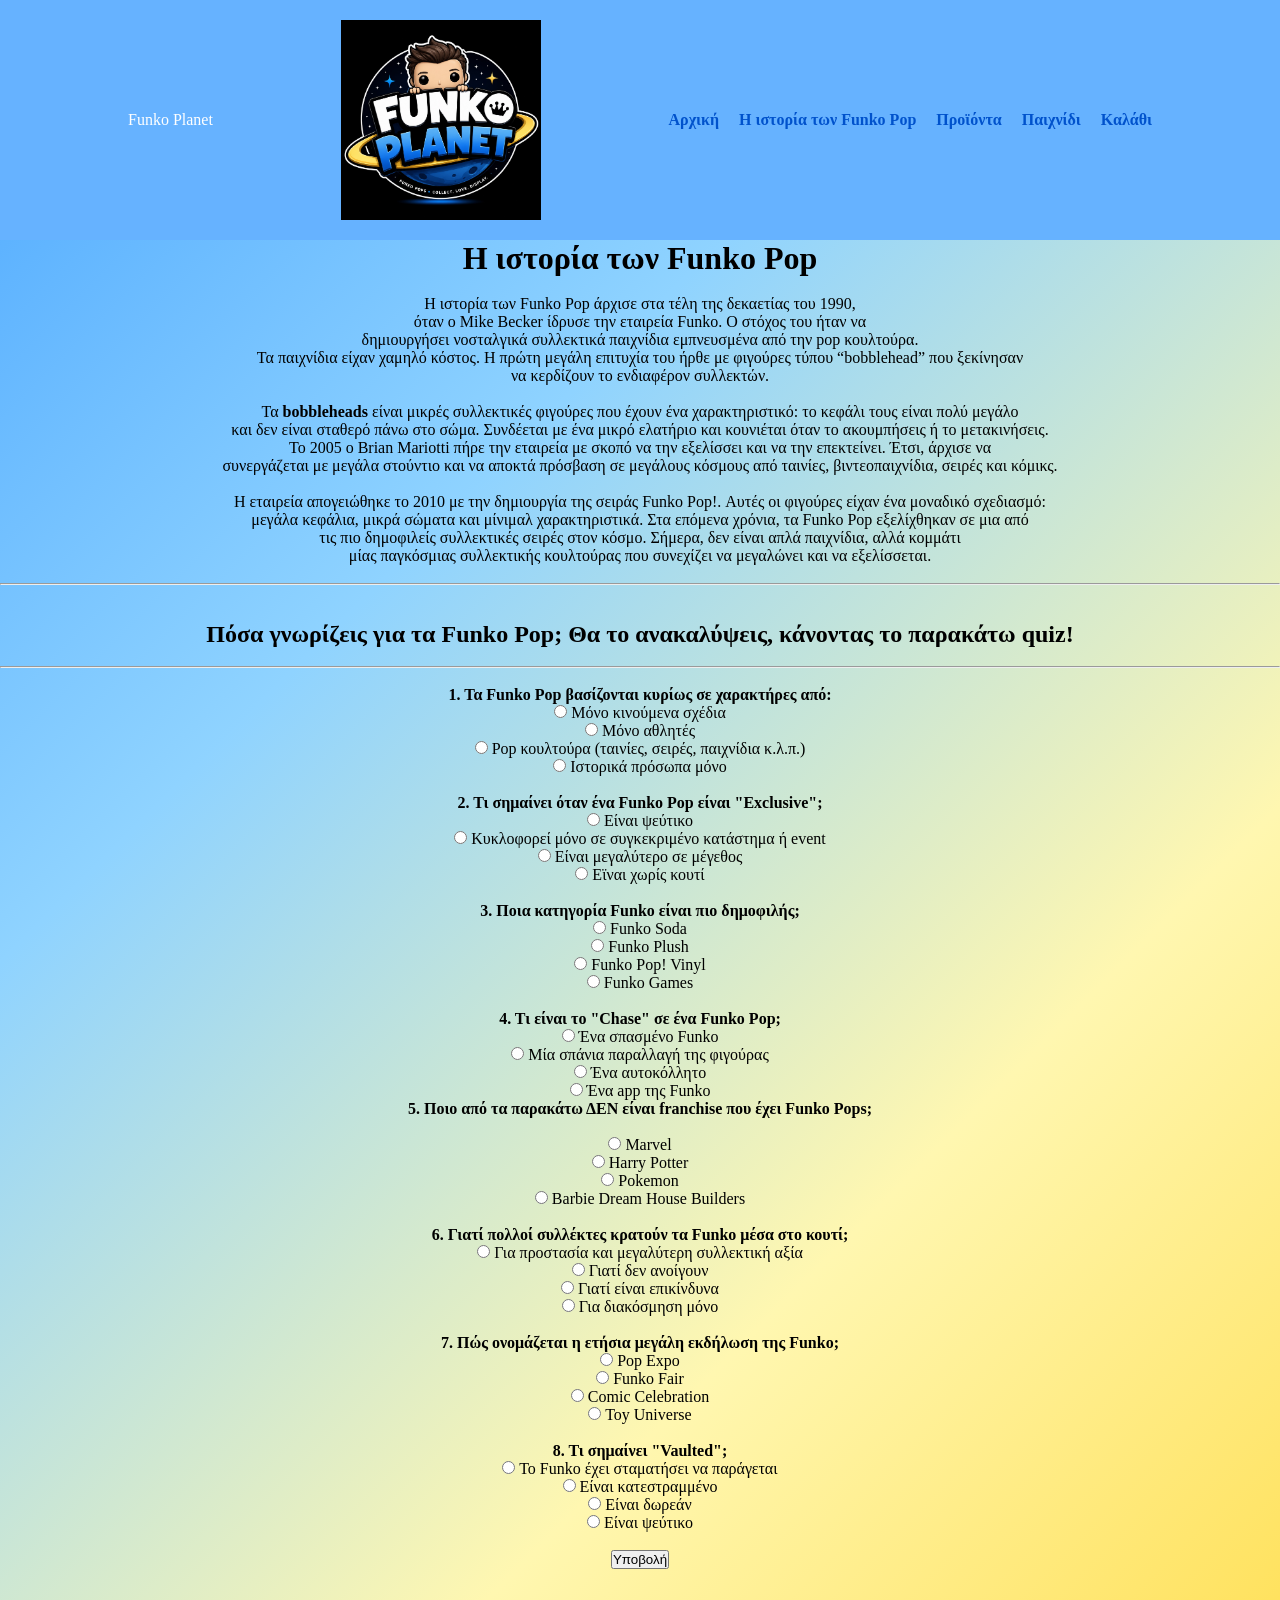
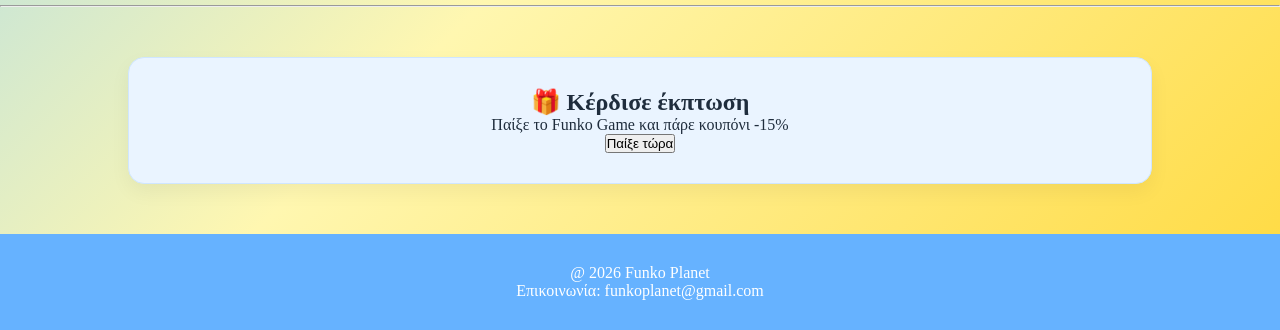
==== i_istoria_ton_funkopop.html @ 894b9af3 "Add files via upload" ====
<!DOCTYPE html>
<html lang="el">
<head>
<title> Funko Planet </title>
<meta charset="UTF-8">
<meta name="viewport" content="width=device-width, initial-scale=1.0"> <!--για να προσαρμοστεί στο κινητό -->
<link rel="stylesheet" href="style.css"> <!--με αυτή τη σειρά κώδικα θα συνδεθεί το αρχείο της html με το αρχείο css-->
</head>
<body class="i_istoria_ton_funkopop-page">
<header> <!-- με αυτή την ετικέτα δηλώνεται η επικεφαλίδα -->
<nav> <!-- με αυτή τη ετικέτα ομαδοποιώ τα links της πλοήγησης και είναι βοηθητικό για το SEO της ιστοσελίδας -->
<div class="logo"> Funko Planet </div>
<img src="logo.jpg"width="200" height="200">
<ul>
<li> <a href="index.html"> Αρχική </a></li>
<li> <a href="i_istoria_ton_funkopop.html"> Η ιστορία των Funko Pop </a> </li>
<li> <a href="proionta.html"> Προϊόντα </a> </li>
<li><a href="game.php"> Παιχνίδι</a></li>
<li> <a href="kalathi.php"> Καλάθι </a></li>
</ul>
</nav></header>
<h1> Η ιστορία των Funko Pop </h1> <br>
<p> Η ιστορία των Funko Pop άρχισε στα τέλη της δεκαετίας του 1990,<br>
 όταν ο Mike Becker ίδρυσε την εταιρεία Funko. Ο στόχος του ήταν να <br>
 δημιουργήσει νοσταλγικά συλλεκτικά παιχνίδια εμπνευσμένα από την pop κουλτούρα. <br>
 Τα παιχνίδια είχαν χαμηλό κόστος. Η πρώτη μεγάλη επιτυχία του ήρθε με φιγούρες τύπου “bobblehead” που ξεκίνησαν <br>
 να κερδίζουν το ενδιαφέρον συλλεκτών.<br><br>
Τα <b> bobbleheads </b> είναι μικρές συλλεκτικές φιγούρες που έχουν ένα χαρακτηριστικό: το κεφάλι τους είναι πολύ μεγάλο<br>
και δεν είναι σταθερό πάνω στο σώμα. Συνδέεται με ένα μικρό ελατήριο και κουνιέται όταν το ακουμπήσεις ή το μετακινήσεις.<br>
Το 2005 ο Brian Mariotti πήρε την εταιρεία με σκοπό να την εξελίσσει και να την επεκτείνει. Έτσι, άρχισε να <br>
συνεργάζεται με μεγάλα στούντιο και να αποκτά πρόσβαση σε μεγάλους κόσμους από ταινίες, βιντεοπαιχνίδια, σειρές και κόμικς. <br><br>
Η εταιρεία απογειώθηκε το 2010 με την δημιουργία της σειράς Funko Pop!. Αυτές οι φιγούρες είχαν ένα μοναδικό σχεδιασμό: <br>
 μεγάλα κεφάλια, μικρά σώματα και μίνιμαλ χαρακτηριστικά.  Στα επόμενα χρόνια, τα Funko Pop εξελίχθηκαν σε μια από <br>
 τις πιο δημοφιλείς συλλεκτικές σειρές στον κόσμο. Σήμερα, δεν είναι απλά παιχνίδια, αλλά κομμάτι <br> 
 μίας παγκόσμιας συλλεκτικής κουλτούρας που συνεχίζει να μεγαλώνει και να εξελίσσεται. <br> </p><br>
 <hr><br><br>
 <h2> Πόσα γνωρίζεις για τα Funko Pop; Θα το ανακαλύψεις, κάνοντας το παρακάτω quiz! </h2> <br>
 <hr><br>
 <form action="quiz1.php" method="post"> <!-- Σε αυτό το σημείο θα σταλθούν τα δεδομένα από το αρχείο της html στο αρχείο της php -->
 <p> <b> 1. Τα Funko Pop βασίζονται κυρίως σε χαρακτήρες από: </b> </p>
 <input type="radio" name="q1"value="Α"> Μόνο κινούμενα σχέδια <br>
 <input type="radio" name="q1"value="Β"> Μόνο αθλητές <br>
 <input type="radio" name="q1" value="Γ"> Pop κουλτούρα (ταινίες, σειρές, παιχνίδια κ.λ.π.) <br>
 <input type="radio" name="q1" value= "Δ"> Ιστορικά πρόσωπα μόνο <br><br>
 <p> <b> 2. Τι σημαίνει όταν ένα Funko Pop είναι "Exclusive"; </b> </p>
 <input type="radio"name="q2"value="Α"> Είναι ψεύτικο <br>
 <input type="radio"name="q2"value="Β"> Κυκλοφορεί μόνο σε συγκεκριμένο κατάστημα ή event <br>
 <input type="radio"name="q2"value="Γ"> Είναι μεγαλύτερο σε μέγεθος <br>
 <input type="radio"name="q2"value="Δ"> Εϊναι χωρίς κουτί <br><br>
 <p> <b> 3. Ποια κατηγορία Funko είναι πιο δημοφιλής; </b> </p>
 <input type="radio"name="q3"value="Α"> Funko Soda <br>
 <input type="radio"name="q3"value="Β"> Funko Plush <br>
 <input type="radio"name="q3"value="Γ"> Funko Pop! Vinyl <br>
 <input type="radio"name="q3"value="Δ"> Funko Games <br> <br>
 <p> <b> 4. Τι είναι το "Chase" σε ένα Funko Pop; </b> </p>
 <input type="radio"name="q4"value="Α"> Ένα σπασμένο Funko <br>
 <input type="radio"name="q4"value="Β"> Μία σπάνια παραλλαγή της φιγούρας <br>
 <input type="radio"name="q4"value="Γ"> Ένα αυτοκόλλητο <br>
 <input type="radio"name="q4"value="Δ"> Ένα app της Funko <br>
 <p> <b> 5. Ποιο από τα παρακάτω ΔΕΝ είναι franchise που έχει Funko Pops; </b> <br><br>
 <input type="radio"name="q5"value="Α"> Marvel <br>
 <input type="radio"name="q5"value="Β"> Harry Potter <br>
 <input type="radio"name="q5"value="Γ"> Pokemon <br>
 <input type="radio"name="q5"value="Δ"> Barbie Dream House Builders <br><br>
 <p> <b> 6. Γιατί πολλοί συλλέκτες κρατούν τα Funko μέσα στο κουτί; </b></p>
 <input type="radio"name="q6"value="Α"> Για προστασία και μεγαλύτερη συλλεκτική αξία <br>
 <input type="radio"name="q6"value="Β"> Γιατί δεν ανοίγουν <br>
 <input type="radio"name="q6"value="Γ"> Γιατί είναι επικίνδυνα <br>
 <input type="radio"name="q6"value="Δ"> Για διακόσμηση μόνο <br><br>
 <p> <b> 7. Πώς ονομάζεται η ετήσια μεγάλη εκδήλωση της Funko; </b> </p>
 <input type="radio"name="q7"value="Α"> Pop Expo <br>
 <input type="radio"name="q7"value="Β"> Funko Fair <br>
 <input type="radio"name="q7"value="Γ"> Comic Celebration <br>
 <input type="radio"name="q7"value="Δ"> Toy Universe <br><br>
 <p> <b> 8. Τι σημαίνει "Vaulted"; </b></p>
 <input type="radio"name="q8"value="Α"> Το Funko έχει σταματήσει να παράγεται <br>
 <input type="radio"name="q8"value="Β"> Είναι κατεστραμμένο <br>
 <input type="radio"name="q8"value="Γ"> Είναι δωρεάν <br>
 <input type="radio"name="q8"value="Δ"> Είναι ψεύτικο <br><br>
 <input type="Submit" value="Υποβολή"> <br>
 </form> <br> <br>
 <hr>
 <div class="game-cta">
    <h2>🎁 Κέρδισε έκπτωση</h2>
    <p>Παίξε το Funko Game και πάρε κουπόνι -15%</p>
    <a href="game.php">
        <button>Παίξε τώρα</button>
    </a>
</div>
 <footer> 
 <div class="footer-content">
 <p> &#64; 2026 Funko Planet </p>
 <p> Επικοινωνία: funkoplanet@gmail.com </p>
 </div>
 </footer>
 

 </body>
 </html>
---- style.css ----
* { /* Mε το * θα εφαρμοστούν τα παρακάτω σε όλα τα στοιχεία της ιστοσελίδας */
margin:0; /* αυτή η ετικέτα αφαιρεί τα εξωτερικά περιθώρια */
padding:0; /* αυτή η ετικέτα αφαιρεί τα εσωτερικά περιθώρια */
box-sizing:border-box; /* παραμένει σταθερό το πλάτος κάθε στοιχείου */
}

img {
    max-width: 100%;
    height: auto;
}
nav {
	display:flex;/* για να μπουν τα στοιχεία σε οριζόντια σειρά */
	justify-content:space-between; /* "απλώνει" τα στοιχεία έτσι ώστε το πρώτο να πάει αριστερά και το τελευταίο δεξιά */
	align-items: center; /* για να μπουν όλα τα στοιχεία στο ίδιο ύψος */
	padding:20px 10%; /* προσθέτει εσωτερικό χώρο γύρω από το nav */
	background-color: #66b2ff;
	color: white;
}
 nav ul {
	 list-style: none; /* το πρόσθεσα για να αφαιρεθούν τα bullets */
	 display:flex;
	 gap: 20px; /* για να μπει ένα κενό ανάμεσα στα στοιχεία */
 }
 
 nav a {
	 text-decoration: none;
	 color:#0052CC;
	 font-weight: bold;
 }
	 
#hero {
    min-height: 100vh;
    display: flex;
    flex-direction: column;
    justify-content: center;
    align-items: center;
    text-align: center;

    background-image: url("logo.jpg");
    background-size: cover;
    background-repeat: no-repeat;
    background-position: center;

    font-weight: bold;
    padding: 50px;
}

.hero-content {
    background: rgba(0,0,0,0.55);
    padding: 25px;
    border-radius: 15px;
}


#hero h1 {
    color: white;
    font-size: 3rem;
    text-shadow: 3px 3px 10px rgba(0,0,0,0.9);
}

#hero p {
    color: white;
    font-size: 1.2rem;
    text-shadow: 2px 2px 8px rgba(0,0,0,0.9);
}

	.game-cta {
        text-align: center;
    margin: 50px auto;
    padding: 30px;
    width: 80%;
    background: #eaf4ff;
    color: #1f2d3d;
    border-radius: 16px;
    border: 1px solid #cfe6ff;
    box-shadow: 0 8px 20px rgba(0,0,0,0.05);
}


footer {
	background-color: #66b2ff;
	color: white;
	text-align:center;
	padding: 30px 10%;
}

.i_istoria_ton_funkopop-page {
background: linear-gradient(135deg, #4DA8FF 0%, #8FD3FF 30%, #FFF7B0 65%, #FFD93D 100%);
	color:black;
	text-align:center;
}

.proionta-page {
	background: linear-gradient(135deg, #4DA8FF 0%, #8FD3FF 30%, #FFF7B0 65%, #FFD93D 100%);
	color:black;
	text-align:center;
}

.game-page {
    background: #111;
    color: white;
    font-family: Arial;
    text-align: center;
}

.game-box {
    background: #222;
    padding: 20px;
    width: 60%;
    margin: 40px auto;
    border-radius: 10px;
}

.game-input {
    padding: 10px;
    font-size: 18px;
    width: 250px;
}

.game-button {
    padding: 10px 20px;
    background: lime;
    border: none;
    cursor: pointer;
    font-size: 18px;
}
@media (max-width: 1024px) {

    nav {
        padding: 15px 5%;
    }

    #hero h1 {
        font-size: 2.5rem;
    }

    #hero p {
        font-size: 1.1rem;
    }

    .game-box {
        width: 80%;
    }
}
@media (max-width: 768px) {

    nav {
        flex-direction: column;
        align-items: flex-start;
        padding: 15px;
    }

    nav ul {
        flex-direction: column;
        width: 100%;
        gap: 10px;
        margin-top: 10px;
    }

    #hero {
        padding: 20px;
        background-position: center;
        min-height: auto;
    }

    .hero-content {
        padding: 20px 15px;
    }

    #hero h1 {
        font-size: 2rem;
    }

    #hero p {
        font-size: 1rem;
    }

    .game-box {
        width: 95%;
    }

    .game-cta {
        width: 95%;
    }
}
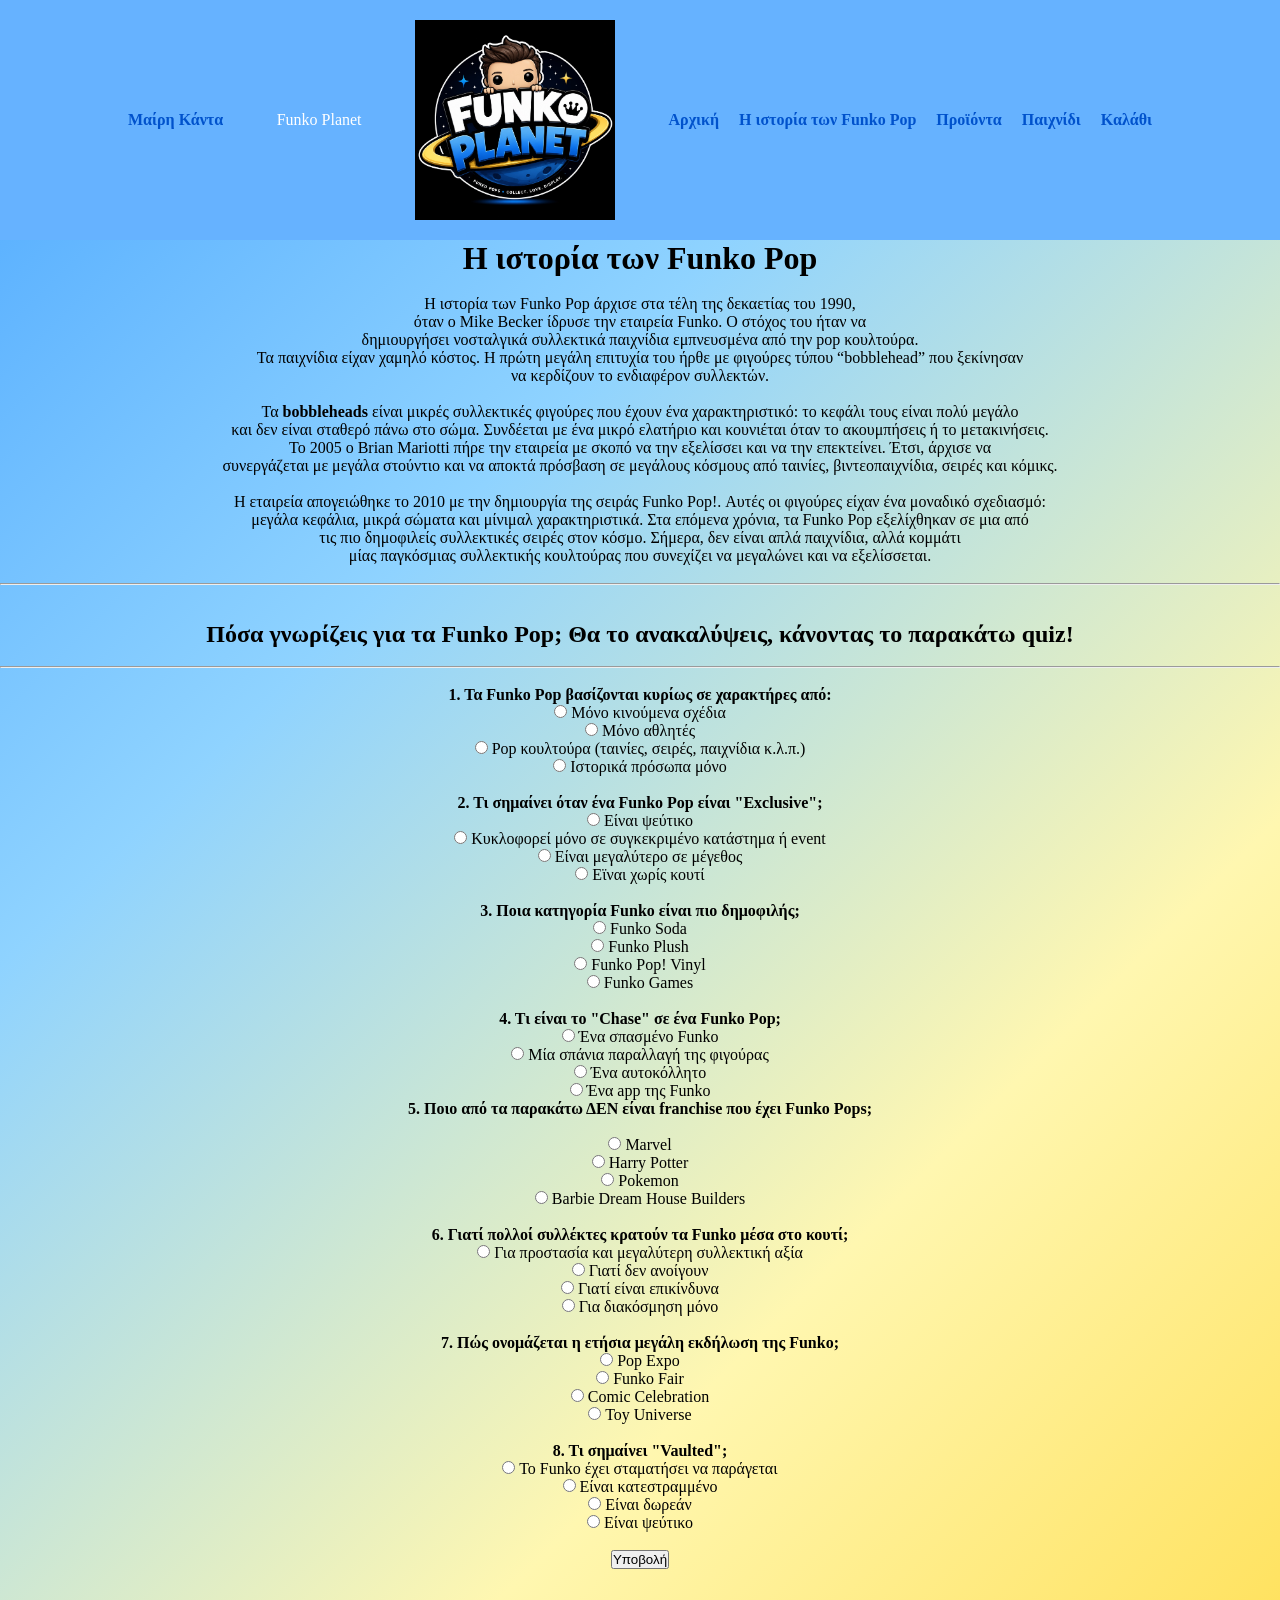
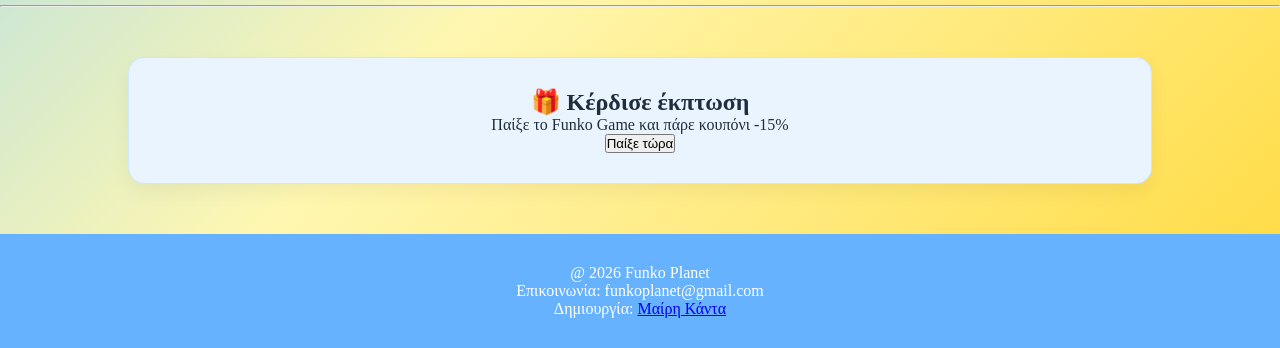
==== commit 8fdffb2f: "Add files via upload" ====
--- a/i_istoria_ton_funkopop.html
+++ b/i_istoria_ton_funkopop.html
@@ -1,105 +1,109 @@
-<!DOCTYPE html>
-<html lang="el">
-<head>
-<title> Funko Planet </title>
-<meta charset="UTF-8">
-<meta name="viewport" content="width=device-width, initial-scale=1.0"> <!--για να προσαρμοστεί στο κινητό -->
-<link rel="stylesheet" href="style.css"> <!--με αυτή τη σειρά κώδικα θα συνδεθεί το αρχείο της html με το αρχείο css-->
-</head>
-<body class="i_istoria_ton_funkopop-page">
-<header> <!-- με αυτή την ετικέτα δηλώνεται η επικεφαλίδα -->
-<nav> <!-- με αυτή τη ετικέτα ομαδοποιώ τα links της πλοήγησης και είναι βοηθητικό για το SEO της ιστοσελίδας -->
-<div class="logo"> Funko Planet </div>
-<img src="logo.jpg"width="200" height="200">
-<ul>
-<li> <a href="index.html"> Αρχική </a></li>
-<li> <a href="i_istoria_ton_funkopop.html"> Η ιστορία των Funko Pop </a> </li>
-<li> <a href="proionta.html"> Προϊόντα </a> </li>
-<li><a href="game.php"> Παιχνίδι</a></li>
-<li> <a href="kalathi.php"> Καλάθι </a></li>
-</ul>
-</nav></header>
-<h1> Η ιστορία των Funko Pop </h1> <br>
-<p> Η ιστορία των Funko Pop άρχισε στα τέλη της δεκαετίας του 1990,<br>
- όταν ο Mike Becker ίδρυσε την εταιρεία Funko. Ο στόχος του ήταν να <br>
- δημιουργήσει νοσταλγικά συλλεκτικά παιχνίδια εμπνευσμένα από την pop κουλτούρα. <br>
- Τα παιχνίδια είχαν χαμηλό κόστος. Η πρώτη μεγάλη επιτυχία του ήρθε με φιγούρες τύπου “bobblehead” που ξεκίνησαν <br>
- να κερδίζουν το ενδιαφέρον συλλεκτών.<br><br>
-Τα <b> bobbleheads </b> είναι μικρές συλλεκτικές φιγούρες που έχουν ένα χαρακτηριστικό: το κεφάλι τους είναι πολύ μεγάλο<br>
-και δεν είναι σταθερό πάνω στο σώμα. Συνδέεται με ένα μικρό ελατήριο και κουνιέται όταν το ακουμπήσεις ή το μετακινήσεις.<br>
-Το 2005 ο Brian Mariotti πήρε την εταιρεία με σκοπό να την εξελίσσει και να την επεκτείνει. Έτσι, άρχισε να <br>
-συνεργάζεται με μεγάλα στούντιο και να αποκτά πρόσβαση σε μεγάλους κόσμους από ταινίες, βιντεοπαιχνίδια, σειρές και κόμικς. <br><br>
-Η εταιρεία απογειώθηκε το 2010 με την δημιουργία της σειράς Funko Pop!. Αυτές οι φιγούρες είχαν ένα μοναδικό σχεδιασμό: <br>
- μεγάλα κεφάλια, μικρά σώματα και μίνιμαλ χαρακτηριστικά.  Στα επόμενα χρόνια, τα Funko Pop εξελίχθηκαν σε μια από <br>
- τις πιο δημοφιλείς συλλεκτικές σειρές στον κόσμο. Σήμερα, δεν είναι απλά παιχνίδια, αλλά κομμάτι <br> 
- μίας παγκόσμιας συλλεκτικής κουλτούρας που συνεχίζει να μεγαλώνει και να εξελίσσεται. <br> </p><br>
- <hr><br><br>
- <h2> Πόσα γνωρίζεις για τα Funko Pop; Θα το ανακαλύψεις, κάνοντας το παρακάτω quiz! </h2> <br>
- <hr><br>
- <form action="quiz1.php" method="post"> <!-- Σε αυτό το σημείο θα σταλθούν τα δεδομένα από το αρχείο της html στο αρχείο της php -->
- <p> <b> 1. Τα Funko Pop βασίζονται κυρίως σε χαρακτήρες από: </b> </p>
- <input type="radio" name="q1"value="Α"> Μόνο κινούμενα σχέδια <br>
- <input type="radio" name="q1"value="Β"> Μόνο αθλητές <br>
- <input type="radio" name="q1" value="Γ"> Pop κουλτούρα (ταινίες, σειρές, παιχνίδια κ.λ.π.) <br>
- <input type="radio" name="q1" value= "Δ"> Ιστορικά πρόσωπα μόνο <br><br>
- <p> <b> 2. Τι σημαίνει όταν ένα Funko Pop είναι "Exclusive"; </b> </p>
- <input type="radio"name="q2"value="Α"> Είναι ψεύτικο <br>
- <input type="radio"name="q2"value="Β"> Κυκλοφορεί μόνο σε συγκεκριμένο κατάστημα ή event <br>
- <input type="radio"name="q2"value="Γ"> Είναι μεγαλύτερο σε μέγεθος <br>
- <input type="radio"name="q2"value="Δ"> Εϊναι χωρίς κουτί <br><br>
- <p> <b> 3. Ποια κατηγορία Funko είναι πιο δημοφιλής; </b> </p>
- <input type="radio"name="q3"value="Α"> Funko Soda <br>
- <input type="radio"name="q3"value="Β"> Funko Plush <br>
- <input type="radio"name="q3"value="Γ"> Funko Pop! Vinyl <br>
- <input type="radio"name="q3"value="Δ"> Funko Games <br> <br>
- <p> <b> 4. Τι είναι το "Chase" σε ένα Funko Pop; </b> </p>
- <input type="radio"name="q4"value="Α"> Ένα σπασμένο Funko <br>
- <input type="radio"name="q4"value="Β"> Μία σπάνια παραλλαγή της φιγούρας <br>
- <input type="radio"name="q4"value="Γ"> Ένα αυτοκόλλητο <br>
- <input type="radio"name="q4"value="Δ"> Ένα app της Funko <br>
- <p> <b> 5. Ποιο από τα παρακάτω ΔΕΝ είναι franchise που έχει Funko Pops; </b> <br><br>
- <input type="radio"name="q5"value="Α"> Marvel <br>
- <input type="radio"name="q5"value="Β"> Harry Potter <br>
- <input type="radio"name="q5"value="Γ"> Pokemon <br>
- <input type="radio"name="q5"value="Δ"> Barbie Dream House Builders <br><br>
- <p> <b> 6. Γιατί πολλοί συλλέκτες κρατούν τα Funko μέσα στο κουτί; </b></p>
- <input type="radio"name="q6"value="Α"> Για προστασία και μεγαλύτερη συλλεκτική αξία <br>
- <input type="radio"name="q6"value="Β"> Γιατί δεν ανοίγουν <br>
- <input type="radio"name="q6"value="Γ"> Γιατί είναι επικίνδυνα <br>
- <input type="radio"name="q6"value="Δ"> Για διακόσμηση μόνο <br><br>
- <p> <b> 7. Πώς ονομάζεται η ετήσια μεγάλη εκδήλωση της Funko; </b> </p>
- <input type="radio"name="q7"value="Α"> Pop Expo <br>
- <input type="radio"name="q7"value="Β"> Funko Fair <br>
- <input type="radio"name="q7"value="Γ"> Comic Celebration <br>
- <input type="radio"name="q7"value="Δ"> Toy Universe <br><br>
- <p> <b> 8. Τι σημαίνει "Vaulted"; </b></p>
- <input type="radio"name="q8"value="Α"> Το Funko έχει σταματήσει να παράγεται <br>
- <input type="radio"name="q8"value="Β"> Είναι κατεστραμμένο <br>
- <input type="radio"name="q8"value="Γ"> Είναι δωρεάν <br>
- <input type="radio"name="q8"value="Δ"> Είναι ψεύτικο <br><br>
- <input type="Submit" value="Υποβολή"> <br>
- </form> <br> <br>
- <hr>
- <div class="game-cta">
-    <h2>🎁 Κέρδισε έκπτωση</h2>
-    <p>Παίξε το Funko Game και πάρε κουπόνι -15%</p>
-    <a href="game.php">
-        <button>Παίξε τώρα</button>
-    </a>
-</div>
- <footer> 
- <div class="footer-content">
- <p> &#64; 2026 Funko Planet </p>
- <p> Επικοινωνία: funkoplanet@gmail.com </p>
- </div>
- </footer>
- 
-
- </body>
- </html>
- 
- 
- 
- 
- 
+<!DOCTYPE html>
+<html lang="el">
+<head>
+<title> Funko Planet </title>
+<meta charset="UTF-8">
+<meta name="viewport" content="width=device-width, initial-scale=1.0"> <!--για να προσαρμοστεί στο κινητό -->
+<link rel="stylesheet" href="style.css"> <!--με αυτή τη σειρά κώδικα θα συνδεθεί το αρχείο της html με το αρχείο css-->
+</head>
+<body class="i_istoria_ton_funkopop-page">
+<header> <!-- με αυτή την ετικέτα δηλώνεται η επικεφαλίδα -->
+<nav> <!-- με αυτή τη ετικέτα ομαδοποιώ τα links της πλοήγησης και είναι βοηθητικό για το SEO της ιστοσελίδας -->
+<div class="owner">
+    <a href="../index.html">Μαίρη Κάντα</a>
+  </div>  
+<div class="logo"> Funko Planet </div>
+<img src="logo.jpg"width="200" height="200">
+<ul>
+<li> <a href="index.html"> Αρχική </a></li>
+<li> <a href="i_istoria_ton_funkopop.html"> Η ιστορία των Funko Pop </a> </li>
+<li> <a href="proionta.html"> Προϊόντα </a> </li>
+<li><a href="game.php"> Παιχνίδι</a></li>
+<li> <a href="kalathi.php"> Καλάθι </a></li>
+</ul>
+</nav></header>
+<h1> Η ιστορία των Funko Pop </h1> <br>
+<p> Η ιστορία των Funko Pop άρχισε στα τέλη της δεκαετίας του 1990,<br>
+ όταν ο Mike Becker ίδρυσε την εταιρεία Funko. Ο στόχος του ήταν να <br>
+ δημιουργήσει νοσταλγικά συλλεκτικά παιχνίδια εμπνευσμένα από την pop κουλτούρα. <br>
+ Τα παιχνίδια είχαν χαμηλό κόστος. Η πρώτη μεγάλη επιτυχία του ήρθε με φιγούρες τύπου “bobblehead” που ξεκίνησαν <br>
+ να κερδίζουν το ενδιαφέρον συλλεκτών.<br><br>
+Τα <b> bobbleheads </b> είναι μικρές συλλεκτικές φιγούρες που έχουν ένα χαρακτηριστικό: το κεφάλι τους είναι πολύ μεγάλο<br>
+και δεν είναι σταθερό πάνω στο σώμα. Συνδέεται με ένα μικρό ελατήριο και κουνιέται όταν το ακουμπήσεις ή το μετακινήσεις.<br>
+Το 2005 ο Brian Mariotti πήρε την εταιρεία με σκοπό να την εξελίσσει και να την επεκτείνει. Έτσι, άρχισε να <br>
+συνεργάζεται με μεγάλα στούντιο και να αποκτά πρόσβαση σε μεγάλους κόσμους από ταινίες, βιντεοπαιχνίδια, σειρές και κόμικς. <br><br>
+Η εταιρεία απογειώθηκε το 2010 με την δημιουργία της σειράς Funko Pop!. Αυτές οι φιγούρες είχαν ένα μοναδικό σχεδιασμό: <br>
+ μεγάλα κεφάλια, μικρά σώματα και μίνιμαλ χαρακτηριστικά.  Στα επόμενα χρόνια, τα Funko Pop εξελίχθηκαν σε μια από <br>
+ τις πιο δημοφιλείς συλλεκτικές σειρές στον κόσμο. Σήμερα, δεν είναι απλά παιχνίδια, αλλά κομμάτι <br> 
+ μίας παγκόσμιας συλλεκτικής κουλτούρας που συνεχίζει να μεγαλώνει και να εξελίσσεται. <br> </p><br>
+ <hr><br><br>
+ <h2> Πόσα γνωρίζεις για τα Funko Pop; Θα το ανακαλύψεις, κάνοντας το παρακάτω quiz! </h2> <br>
+ <hr><br>
+ <form action="quiz1.php" method="post"> <!-- Σε αυτό το σημείο θα σταλθούν τα δεδομένα από το αρχείο της html στο αρχείο της php -->
+ <p> <b> 1. Τα Funko Pop βασίζονται κυρίως σε χαρακτήρες από: </b> </p>
+ <input type="radio" name="q1"value="Α"> Μόνο κινούμενα σχέδια <br>
+ <input type="radio" name="q1"value="Β"> Μόνο αθλητές <br>
+ <input type="radio" name="q1" value="Γ"> Pop κουλτούρα (ταινίες, σειρές, παιχνίδια κ.λ.π.) <br>
+ <input type="radio" name="q1" value= "Δ"> Ιστορικά πρόσωπα μόνο <br><br>
+ <p> <b> 2. Τι σημαίνει όταν ένα Funko Pop είναι "Exclusive"; </b> </p>
+ <input type="radio"name="q2"value="Α"> Είναι ψεύτικο <br>
+ <input type="radio"name="q2"value="Β"> Κυκλοφορεί μόνο σε συγκεκριμένο κατάστημα ή event <br>
+ <input type="radio"name="q2"value="Γ"> Είναι μεγαλύτερο σε μέγεθος <br>
+ <input type="radio"name="q2"value="Δ"> Εϊναι χωρίς κουτί <br><br>
+ <p> <b> 3. Ποια κατηγορία Funko είναι πιο δημοφιλής; </b> </p>
+ <input type="radio"name="q3"value="Α"> Funko Soda <br>
+ <input type="radio"name="q3"value="Β"> Funko Plush <br>
+ <input type="radio"name="q3"value="Γ"> Funko Pop! Vinyl <br>
+ <input type="radio"name="q3"value="Δ"> Funko Games <br> <br>
+ <p> <b> 4. Τι είναι το "Chase" σε ένα Funko Pop; </b> </p>
+ <input type="radio"name="q4"value="Α"> Ένα σπασμένο Funko <br>
+ <input type="radio"name="q4"value="Β"> Μία σπάνια παραλλαγή της φιγούρας <br>
+ <input type="radio"name="q4"value="Γ"> Ένα αυτοκόλλητο <br>
+ <input type="radio"name="q4"value="Δ"> Ένα app της Funko <br>
+ <p> <b> 5. Ποιο από τα παρακάτω ΔΕΝ είναι franchise που έχει Funko Pops; </b> <br><br>
+ <input type="radio"name="q5"value="Α"> Marvel <br>
+ <input type="radio"name="q5"value="Β"> Harry Potter <br>
+ <input type="radio"name="q5"value="Γ"> Pokemon <br>
+ <input type="radio"name="q5"value="Δ"> Barbie Dream House Builders <br><br>
+ <p> <b> 6. Γιατί πολλοί συλλέκτες κρατούν τα Funko μέσα στο κουτί; </b></p>
+ <input type="radio"name="q6"value="Α"> Για προστασία και μεγαλύτερη συλλεκτική αξία <br>
+ <input type="radio"name="q6"value="Β"> Γιατί δεν ανοίγουν <br>
+ <input type="radio"name="q6"value="Γ"> Γιατί είναι επικίνδυνα <br>
+ <input type="radio"name="q6"value="Δ"> Για διακόσμηση μόνο <br><br>
+ <p> <b> 7. Πώς ονομάζεται η ετήσια μεγάλη εκδήλωση της Funko; </b> </p>
+ <input type="radio"name="q7"value="Α"> Pop Expo <br>
+ <input type="radio"name="q7"value="Β"> Funko Fair <br>
+ <input type="radio"name="q7"value="Γ"> Comic Celebration <br>
+ <input type="radio"name="q7"value="Δ"> Toy Universe <br><br>
+ <p> <b> 8. Τι σημαίνει "Vaulted"; </b></p>
+ <input type="radio"name="q8"value="Α"> Το Funko έχει σταματήσει να παράγεται <br>
+ <input type="radio"name="q8"value="Β"> Είναι κατεστραμμένο <br>
+ <input type="radio"name="q8"value="Γ"> Είναι δωρεάν <br>
+ <input type="radio"name="q8"value="Δ"> Είναι ψεύτικο <br><br>
+ <input type="Submit" value="Υποβολή"> <br>
+ </form> <br> <br>
+ <hr>
+ <div class="game-cta">
+    <h2>🎁 Κέρδισε έκπτωση</h2>
+    <p>Παίξε το Funko Game και πάρε κουπόνι -15%</p>
+    <a href="game.php">
+        <button>Παίξε τώρα</button>
+    </a>
+</div>
+ <footer> 
+ <div class="footer-content">
+ <p> &#64; 2026 Funko Planet </p>
+ <p> Επικοινωνία: funkoplanet@gmail.com </p>
+ <p> Δημιουργία: <a href="../index.html">Μαίρη Κάντα</a> </p>
+ </div>
+ </footer>
+ 
+
+ </body>
+ </html>
+ 
+ 
+ 
+ 
+ 
  
--- a/style.css
+++ b/style.css
@@ -1,185 +1,185 @@
-* { /* Mε το * θα εφαρμοστούν τα παρακάτω σε όλα τα στοιχεία της ιστοσελίδας */
-margin:0; /* αυτή η ετικέτα αφαιρεί τα εξωτερικά περιθώρια */
-padding:0; /* αυτή η ετικέτα αφαιρεί τα εσωτερικά περιθώρια */
-box-sizing:border-box; /* παραμένει σταθερό το πλάτος κάθε στοιχείου */
-}
-
-img {
-    max-width: 100%;
-    height: auto;
-}
-nav {
-	display:flex;/* για να μπουν τα στοιχεία σε οριζόντια σειρά */
-	justify-content:space-between; /* "απλώνει" τα στοιχεία έτσι ώστε το πρώτο να πάει αριστερά και το τελευταίο δεξιά */
-	align-items: center; /* για να μπουν όλα τα στοιχεία στο ίδιο ύψος */
-	padding:20px 10%; /* προσθέτει εσωτερικό χώρο γύρω από το nav */
-	background-color: #66b2ff;
-	color: white;
-}
- nav ul {
-	 list-style: none; /* το πρόσθεσα για να αφαιρεθούν τα bullets */
-	 display:flex;
-	 gap: 20px; /* για να μπει ένα κενό ανάμεσα στα στοιχεία */
- }
- 
- nav a {
-	 text-decoration: none;
-	 color:#0052CC;
-	 font-weight: bold;
- }
-	 
-#hero {
-    min-height: 100vh;
-    display: flex;
-    flex-direction: column;
-    justify-content: center;
-    align-items: center;
-    text-align: center;
-
-    background-image: url("logo.jpg");
-    background-size: cover;
-    background-repeat: no-repeat;
-    background-position: center;
-
-    font-weight: bold;
-    padding: 50px;
-}
-
-.hero-content {
-    background: rgba(0,0,0,0.55);
-    padding: 25px;
-    border-radius: 15px;
-}
-
-
-#hero h1 {
-    color: white;
-    font-size: 3rem;
-    text-shadow: 3px 3px 10px rgba(0,0,0,0.9);
-}
-
-#hero p {
-    color: white;
-    font-size: 1.2rem;
-    text-shadow: 2px 2px 8px rgba(0,0,0,0.9);
-}
-
-	.game-cta {
-        text-align: center;
-    margin: 50px auto;
-    padding: 30px;
-    width: 80%;
-    background: #eaf4ff;
-    color: #1f2d3d;
-    border-radius: 16px;
-    border: 1px solid #cfe6ff;
-    box-shadow: 0 8px 20px rgba(0,0,0,0.05);
-}
-
-
-footer {
-	background-color: #66b2ff;
-	color: white;
-	text-align:center;
-	padding: 30px 10%;
-}
-
-.i_istoria_ton_funkopop-page {
-background: linear-gradient(135deg, #4DA8FF 0%, #8FD3FF 30%, #FFF7B0 65%, #FFD93D 100%);
-	color:black;
-	text-align:center;
-}
-
-.proionta-page {
-	background: linear-gradient(135deg, #4DA8FF 0%, #8FD3FF 30%, #FFF7B0 65%, #FFD93D 100%);
-	color:black;
-	text-align:center;
-}
-
-.game-page {
-    background: #111;
-    color: white;
-    font-family: Arial;
-    text-align: center;
-}
-
-.game-box {
-    background: #222;
-    padding: 20px;
-    width: 60%;
-    margin: 40px auto;
-    border-radius: 10px;
-}
-
-.game-input {
-    padding: 10px;
-    font-size: 18px;
-    width: 250px;
-}
-
-.game-button {
-    padding: 10px 20px;
-    background: lime;
-    border: none;
-    cursor: pointer;
-    font-size: 18px;
-}
-@media (max-width: 1024px) {
-
-    nav {
-        padding: 15px 5%;
-    }
-
-    #hero h1 {
-        font-size: 2.5rem;
-    }
-
-    #hero p {
-        font-size: 1.1rem;
-    }
-
-    .game-box {
-        width: 80%;
-    }
-}
-@media (max-width: 768px) {
-
-    nav {
-        flex-direction: column;
-        align-items: flex-start;
-        padding: 15px;
-    }
-
-    nav ul {
-        flex-direction: column;
-        width: 100%;
-        gap: 10px;
-        margin-top: 10px;
-    }
-
-    #hero {
-        padding: 20px;
-        background-position: center;
-        min-height: auto;
-    }
-
-    .hero-content {
-        padding: 20px 15px;
-    }
-
-    #hero h1 {
-        font-size: 2rem;
-    }
-
-    #hero p {
-        font-size: 1rem;
-    }
-
-    .game-box {
-        width: 95%;
-    }
-
-    .game-cta {
-        width: 95%;
-    }
+* { /* Mε το * θα εφαρμοστούν τα παρακάτω σε όλα τα στοιχεία της ιστοσελίδας */
+margin:0; /* αυτή η ετικέτα αφαιρεί τα εξωτερικά περιθώρια */
+padding:0; /* αυτή η ετικέτα αφαιρεί τα εσωτερικά περιθώρια */
+box-sizing:border-box; /* παραμένει σταθερό το πλάτος κάθε στοιχείου */
+}
+
+img {
+    max-width: 100%;
+    height: auto;
+}
+nav {
+	display:flex;/* για να μπουν τα στοιχεία σε οριζόντια σειρά */
+	justify-content:space-between; /* "απλώνει" τα στοιχεία έτσι ώστε το πρώτο να πάει αριστερά και το τελευταίο δεξιά */
+	align-items: center; /* για να μπουν όλα τα στοιχεία στο ίδιο ύψος */
+	padding:20px 10%; /* προσθέτει εσωτερικό χώρο γύρω από το nav */
+	background-color: #66b2ff;
+	color: white;
+}
+ nav ul {
+	 list-style: none; /* το πρόσθεσα για να αφαιρεθούν τα bullets */
+	 display:flex;
+	 gap: 20px; /* για να μπει ένα κενό ανάμεσα στα στοιχεία */
+ }
+ 
+ nav a {
+	 text-decoration: none;
+	 color:#0052CC;
+	 font-weight: bold;
+ }
+	 
+#hero {
+    min-height: 100vh;
+    display: flex;
+    flex-direction: column;
+    justify-content: center;
+    align-items: center;
+    text-align: center;
+
+    background-image: url("logo.jpg");
+    background-size: cover;
+    background-repeat: no-repeat;
+    background-position: center;
+
+    font-weight: bold;
+    padding: 50px;
+}
+
+.hero-content {
+    background: rgba(0,0,0,0.55);
+    padding: 25px;
+    border-radius: 15px;
+}
+
+
+#hero h1 {
+    color: white;
+    font-size: 3rem;
+    text-shadow: 3px 3px 10px rgba(0,0,0,0.9);
+}
+
+#hero p {
+    color: white;
+    font-size: 1.2rem;
+    text-shadow: 2px 2px 8px rgba(0,0,0,0.9);
+}
+
+	.game-cta {
+        text-align: center;
+    margin: 50px auto;
+    padding: 30px;
+    width: 80%;
+    background: #eaf4ff;
+    color: #1f2d3d;
+    border-radius: 16px;
+    border: 1px solid #cfe6ff;
+    box-shadow: 0 8px 20px rgba(0,0,0,0.05);
+}
+
+
+footer {
+	background-color: #66b2ff;
+	color: white;
+	text-align:center;
+	padding: 30px 10%;
+}
+
+.i_istoria_ton_funkopop-page {
+background: linear-gradient(135deg, #4DA8FF 0%, #8FD3FF 30%, #FFF7B0 65%, #FFD93D 100%);
+	color:black;
+	text-align:center;
+}
+
+.proionta-page {
+	background: linear-gradient(135deg, #4DA8FF 0%, #8FD3FF 30%, #FFF7B0 65%, #FFD93D 100%);
+	color:black;
+	text-align:center;
+}
+
+.game-page {
+    background: #111;
+    color: white;
+    font-family: Arial;
+    text-align: center;
+}
+
+.game-box {
+    background: #222;
+    padding: 20px;
+    width: 60%;
+    margin: 40px auto;
+    border-radius: 10px;
+}
+
+.game-input {
+    padding: 10px;
+    font-size: 18px;
+    width: 250px;
+}
+
+.game-button {
+    padding: 10px 20px;
+    background: lime;
+    border: none;
+    cursor: pointer;
+    font-size: 18px;
+}
+@media (max-width: 1024px) {
+
+    nav {
+        padding: 15px 5%;
+    }
+
+    #hero h1 {
+        font-size: 2.5rem;
+    }
+
+    #hero p {
+        font-size: 1.1rem;
+    }
+
+    .game-box {
+        width: 80%;
+    }
+}
+@media (max-width: 768px) {
+
+    nav {
+        flex-direction: column;
+        align-items: flex-start;
+        padding: 15px;
+    }
+
+    nav ul {
+        flex-direction: column;
+        width: 100%;
+        gap: 10px;
+        margin-top: 10px;
+    }
+
+    #hero {
+        padding: 20px;
+        background-position: center;
+        min-height: auto;
+    }
+
+    .hero-content {
+        padding: 20px 15px;
+    }
+
+    #hero h1 {
+        font-size: 2rem;
+    }
+
+    #hero p {
+        font-size: 1rem;
+    }
+
+    .game-box {
+        width: 95%;
+    }
+
+    .game-cta {
+        width: 95%;
+    }
 }
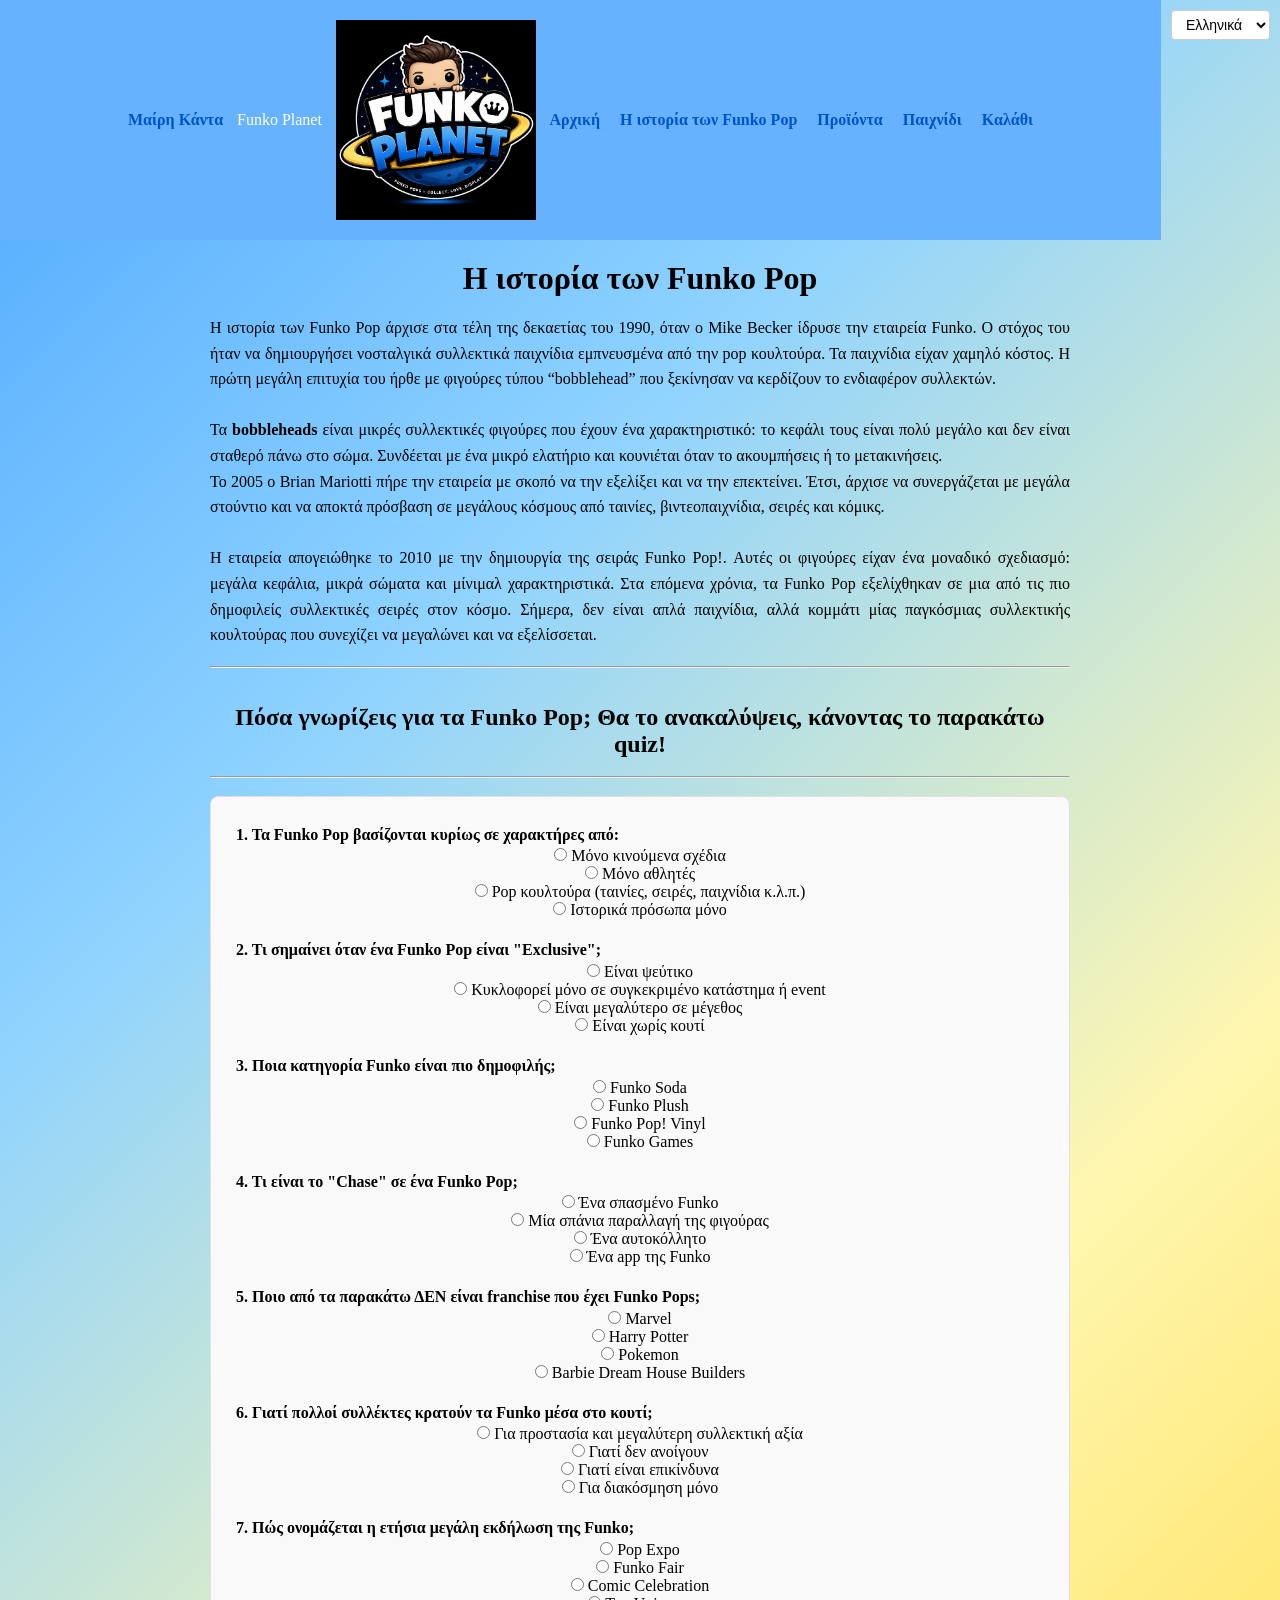
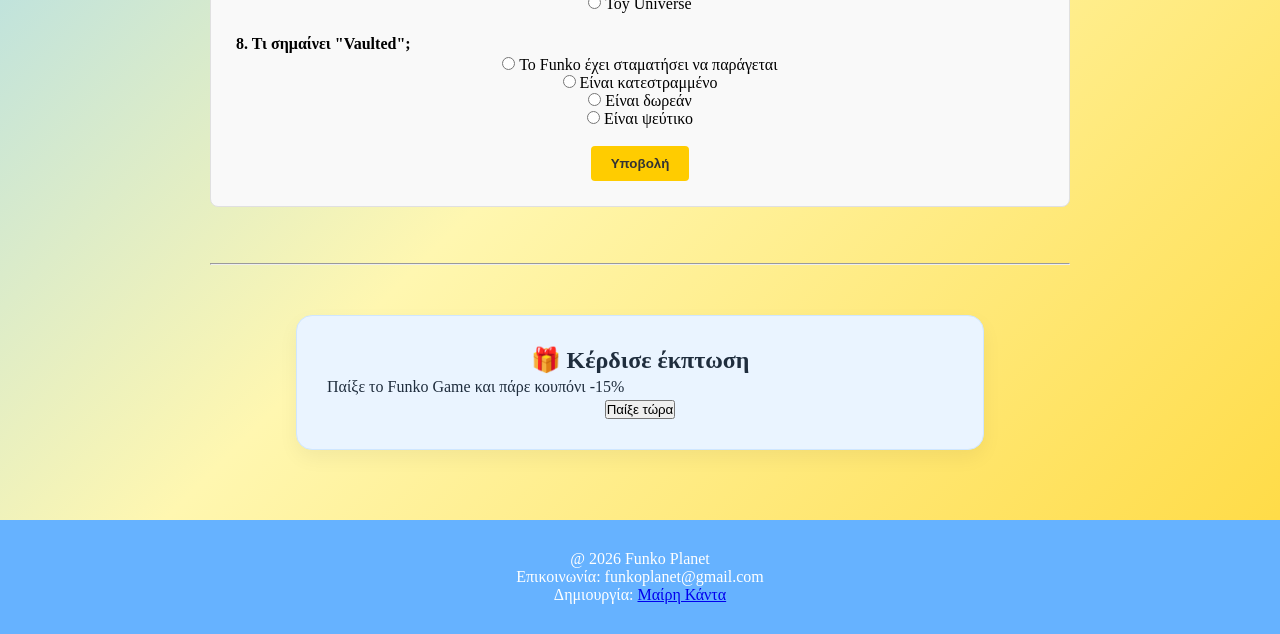
==== commit b05f2c05: "Update i_istoria_ton_funkopop.html" ====
--- a/i_istoria_ton_funkopop.html
+++ b/i_istoria_ton_funkopop.html
@@ -1,109 +1,311 @@
 <!DOCTYPE html>
 <html lang="el">
 <head>
-<title> Funko Planet </title>
+<title id="page-title"> Funko Planet </title>
 <meta charset="UTF-8">
-<meta name="viewport" content="width=device-width, initial-scale=1.0"> <!--για να προσαρμοστεί στο κινητό -->
-<link rel="stylesheet" href="style.css"> <!--με αυτή τη σειρά κώδικα θα συνδεθεί το αρχείο της html με το αρχείο css-->
+<meta name="viewport" content="width=device-width, initial-scale=1.0">
+<link rel="stylesheet" href="style.css">
+<style>
+  .translate-box {
+    float: right;
+    margin: 10px;
+  }
+  .translate-box select {
+    padding: 5px 10px;
+    font-size: 14px;
+    background: #fff;
+    border: 1px solid #ccc;
+    border-radius: 4px;
+    cursor: pointer;
+  }
+  .content-container {
+    max-width: 900px;
+    margin: 0 auto;
+    padding: 20px;
+  }
+  .content-container p {
+    line-height: 1.6;
+    text-align: justify;
+  }
+  form {
+    background: #f9f9f9;
+    padding: 25px;
+    border-radius: 8px;
+    border: 1px solid #e0e0e0;
+    margin-bottom: 20px;
+  }
+  form p {
+    text-align: left !important;
+    font-weight: bold;
+  }
+  input[type="Submit"] {
+    background-color: #ffcc00;
+    color: #333;
+    padding: 10px 20px;
+    border: none;
+    border-radius: 4px;
+    font-weight: bold;
+    cursor: pointer;
+  }
+  input[type="Submit"]:hover {
+    background-color: #e6b800;
+  }
+</style>
 </head>
 <body class="i_istoria_ton_funkopop-page">
-<header> <!-- με αυτή την ετικέτα δηλώνεται η επικεφαλίδα -->
-<nav> <!-- με αυτή τη ετικέτα ομαδοποιώ τα links της πλοήγησης και είναι βοηθητικό για το SEO της ιστοσελίδας -->
+<header>
+<div class="translate-box">
+  <select id="langSelect" onchange="switchLanguage(this.value)">
+    <option value="el">Ελληνικά</option>
+    <option value="en">English</option>
+  </select>
+</div>
+<nav>
 <div class="owner">
-    <a href="../index.html">Μαίρη Κάντα</a>
+    <a href="../index.html" id="nav-owner">Μαίρη Κάντα</a>
   </div>  
 <div class="logo"> Funko Planet </div>
-<img src="logo.jpg"width="200" height="200">
+<img src="logo.jpg" width="200" height="200" alt="Funko Planet Logo">
 <ul>
-<li> <a href="index.html"> Αρχική </a></li>
-<li> <a href="i_istoria_ton_funkopop.html"> Η ιστορία των Funko Pop </a> </li>
-<li> <a href="proionta.html"> Προϊόντα </a> </li>
-<li><a href="game.php"> Παιχνίδι</a></li>
-<li> <a href="kalathi.php"> Καλάθι </a></li>
+<li> <a href="index.html" id="nav-home"> Αρχική </a></li>
+<li> <a href="i_istoria_ton_funkopop.html" id="nav-history"> Η ιστορία των Funko Pop </a> </li>
+<li> <a href="proionta.html" id="nav-products"> Προϊόντα </a> </li>
+<li><a href="game.php" id="nav-game"> Παιχνίδι</a></li>
+<li> <a href="kalathi.php" id="nav-cart"> Καλάθι </a></li>
 </ul>
-</nav></header>
-<h1> Η ιστορία των Funko Pop </h1> <br>
-<p> Η ιστορία των Funko Pop άρχισε στα τέλη της δεκαετίας του 1990,<br>
- όταν ο Mike Becker ίδρυσε την εταιρεία Funko. Ο στόχος του ήταν να <br>
- δημιουργήσει νοσταλγικά συλλεκτικά παιχνίδια εμπνευσμένα από την pop κουλτούρα. <br>
- Τα παιχνίδια είχαν χαμηλό κόστος. Η πρώτη μεγάλη επιτυχία του ήρθε με φιγούρες τύπου “bobblehead” που ξεκίνησαν <br>
- να κερδίζουν το ενδιαφέρον συλλεκτών.<br><br>
-Τα <b> bobbleheads </b> είναι μικρές συλλεκτικές φιγούρες που έχουν ένα χαρακτηριστικό: το κεφάλι τους είναι πολύ μεγάλο<br>
+</nav>
+</header>
+
+<div class="content-container">
+<h1 id="main-heading"> Η ιστορία των Funko Pop </h1> <br>
+<p id="history-text"> Η ιστορία των Funko Pop άρχισε στα τέλη της δεκαετίας του 1990,
+όταν ο Mike Becker ίδρυσε την εταιρεία Funko. Ο στόχος του ήταν να 
+δημιουργήσει νοσταλγικά συλλεκτικά παιχνίδια εμπνευσμένα από την pop κουλτούρα. 
+Τα παιχνίδια είχαν χαμηλό κόστος. Η πρώτη μεγάλη επιτυχία του ήρθε με φιγούρες τύπου “bobblehead” που ξεκίνησαν 
+να κερδίζουν το ενδιαφέρον συλλεκτών.<br><br>
+Τα <b> bobbleheads </b> είναι μικρές συλλεκτικές φιγούρες που έχουν ένα χαρακτηριστικό: το κεφάλι τους είναι πολύ μεγάλο
 και δεν είναι σταθερό πάνω στο σώμα. Συνδέεται με ένα μικρό ελατήριο και κουνιέται όταν το ακουμπήσεις ή το μετακινήσεις.<br>
-Το 2005 ο Brian Mariotti πήρε την εταιρεία με σκοπό να την εξελίσσει και να την επεκτείνει. Έτσι, άρχισε να <br>
+Το 2005 ο Brian Mariotti πήρε την εταιρεία με σκοπό να την εξελίξει και να την επεκτείνει. Έτσι, άρχισε να 
 συνεργάζεται με μεγάλα στούντιο και να αποκτά πρόσβαση σε μεγάλους κόσμους από ταινίες, βιντεοπαιχνίδια, σειρές και κόμικς. <br><br>
-Η εταιρεία απογειώθηκε το 2010 με την δημιουργία της σειράς Funko Pop!. Αυτές οι φιγούρες είχαν ένα μοναδικό σχεδιασμό: <br>
- μεγάλα κεφάλια, μικρά σώματα και μίνιμαλ χαρακτηριστικά.  Στα επόμενα χρόνια, τα Funko Pop εξελίχθηκαν σε μια από <br>
- τις πιο δημοφιλείς συλλεκτικές σειρές στον κόσμο. Σήμερα, δεν είναι απλά παιχνίδια, αλλά κομμάτι <br> 
- μίας παγκόσμιας συλλεκτικής κουλτούρας που συνεχίζει να μεγαλώνει και να εξελίσσεται. <br> </p><br>
+Η εταιρεία απογειώθηκε το 2010 με την δημιουργία της σειράς Funko Pop!. Αυτές οι φιγούρες είχαν ένα μοναδικό σχεδιασμό: 
+μεγάλα κεφάλια, μικρά σώματα και μίνιμαλ χαρακτηριστικά. Στα επόμενα χρόνια, τα Funko Pop εξελίχθηκαν σε μια από 
+τις πιο δημοφιλείς συλλεκτικές σειρές στον κόσμο. Σήμερα, δεν είναι απλά παιχνίδια, αλλά κομμάτι 
+μίας παγκόσμιας συλλεκτικής κουλτούρας που συνεχίζει να μεγαλώνει και να εξελίσσεται. </p><br>
  <hr><br><br>
- <h2> Πόσα γνωρίζεις για τα Funko Pop; Θα το ανακαλύψεις, κάνοντας το παρακάτω quiz! </h2> <br>
+ <h2 id="quiz-title"> Πόσα γνωρίζεις για τα Funko Pop; Θα το ανακαλύψεις, κάνοντας το παρακάτω quiz! </h2> <br>
  <hr><br>
- <form action="quiz1.php" method="post"> <!-- Σε αυτό το σημείο θα σταλθούν τα δεδομένα από το αρχείο της html στο αρχείο της php -->
- <p> <b> 1. Τα Funko Pop βασίζονται κυρίως σε χαρακτήρες από: </b> </p>
- <input type="radio" name="q1"value="Α"> Μόνο κινούμενα σχέδια <br>
- <input type="radio" name="q1"value="Β"> Μόνο αθλητές <br>
- <input type="radio" name="q1" value="Γ"> Pop κουλτούρα (ταινίες, σειρές, παιχνίδια κ.λ.π.) <br>
- <input type="radio" name="q1" value= "Δ"> Ιστορικά πρόσωπα μόνο <br><br>
- <p> <b> 2. Τι σημαίνει όταν ένα Funko Pop είναι "Exclusive"; </b> </p>
- <input type="radio"name="q2"value="Α"> Είναι ψεύτικο <br>
- <input type="radio"name="q2"value="Β"> Κυκλοφορεί μόνο σε συγκεκριμένο κατάστημα ή event <br>
- <input type="radio"name="q2"value="Γ"> Είναι μεγαλύτερο σε μέγεθος <br>
- <input type="radio"name="q2"value="Δ"> Εϊναι χωρίς κουτί <br><br>
- <p> <b> 3. Ποια κατηγορία Funko είναι πιο δημοφιλής; </b> </p>
- <input type="radio"name="q3"value="Α"> Funko Soda <br>
- <input type="radio"name="q3"value="Β"> Funko Plush <br>
- <input type="radio"name="q3"value="Γ"> Funko Pop! Vinyl <br>
- <input type="radio"name="q3"value="Δ"> Funko Games <br> <br>
- <p> <b> 4. Τι είναι το "Chase" σε ένα Funko Pop; </b> </p>
- <input type="radio"name="q4"value="Α"> Ένα σπασμένο Funko <br>
- <input type="radio"name="q4"value="Β"> Μία σπάνια παραλλαγή της φιγούρας <br>
- <input type="radio"name="q4"value="Γ"> Ένα αυτοκόλλητο <br>
- <input type="radio"name="q4"value="Δ"> Ένα app της Funko <br>
- <p> <b> 5. Ποιο από τα παρακάτω ΔΕΝ είναι franchise που έχει Funko Pops; </b> <br><br>
- <input type="radio"name="q5"value="Α"> Marvel <br>
- <input type="radio"name="q5"value="Β"> Harry Potter <br>
- <input type="radio"name="q5"value="Γ"> Pokemon <br>
- <input type="radio"name="q5"value="Δ"> Barbie Dream House Builders <br><br>
- <p> <b> 6. Γιατί πολλοί συλλέκτες κρατούν τα Funko μέσα στο κουτί; </b></p>
- <input type="radio"name="q6"value="Α"> Για προστασία και μεγαλύτερη συλλεκτική αξία <br>
- <input type="radio"name="q6"value="Β"> Γιατί δεν ανοίγουν <br>
- <input type="radio"name="q6"value="Γ"> Γιατί είναι επικίνδυνα <br>
- <input type="radio"name="q6"value="Δ"> Για διακόσμηση μόνο <br><br>
- <p> <b> 7. Πώς ονομάζεται η ετήσια μεγάλη εκδήλωση της Funko; </b> </p>
- <input type="radio"name="q7"value="Α"> Pop Expo <br>
- <input type="radio"name="q7"value="Β"> Funko Fair <br>
- <input type="radio"name="q7"value="Γ"> Comic Celebration <br>
- <input type="radio"name="q7"value="Δ"> Toy Universe <br><br>
- <p> <b> 8. Τι σημαίνει "Vaulted"; </b></p>
- <input type="radio"name="q8"value="Α"> Το Funko έχει σταματήσει να παράγεται <br>
- <input type="radio"name="q8"value="Β"> Είναι κατεστραμμένο <br>
- <input type="radio"name="q8"value="Γ"> Είναι δωρεάν <br>
- <input type="radio"name="q8"value="Δ"> Είναι ψεύτικο <br><br>
- <input type="Submit" value="Υποβολή"> <br>
+
+ <form action="quiz1.php" method="post">
+ <p id="q1-text"> 1. Τα Funko Pop βασίζονται κυρίως σε χαρακτήρες από: </p>
+ <input type="radio" name="q1" value="Α"> <span id="q1-opt1">Μόνο κινούμενα σχέδια</span> <br>
+ <input type="radio" name="q1" value="Β"> <span id="q1-opt2">Μόνο αθλητές</span> <br>
+ <input type="radio" name="q1" value="Γ"> <span id="q1-opt3">Pop κουλτούρα (ταινίες, σειρές, παιχνίδια κ.λ.π.)</span> <br>
+ <input type="radio" name="q1" value="Δ"> <span id="q1-opt4">Ιστορικά πρόσωπα μόνο</span> <br><br>
+
+ <p id="q2-text"> 2. Τι σημαίνει όταν ένα Funko Pop είναι "Exclusive"; </p>
+ <input type="radio" name="q2" value="Α"> <span id="q2-opt1">Είναι ψεύτικο</span> <br>
+ <input type="radio" name="q2" value="Β"> <span id="q2-opt2">Κυκλοφορεί μόνο σε συγκεκριμένο κατάστημα ή event</span> <br>
+ <input type="radio" name="q2" value="Γ"> <span id="q2-opt3">Είναι μεγαλύτερο σε μέγεθος</span> <br>
+ <input type="radio" name="q2" value="Δ"> <span id="q2-opt4">Είναι χωρίς κουτί</span> <br><br>
+
+ <p id="q3-text"> 3. Ποια κατηγορία Funko είναι πιο δημοφιλής; </p>
+ <input type="radio" name="q3" value="Α"> <span id="q3-opt1">Funko Soda</span> <br>
+ <input type="radio" name="q3" value="Β"> <span id="q3-opt2">Funko Plush</span> <br>
+ <input type="radio" name="q3" value="Γ"> <span id="q3-opt3">Funko Pop! Vinyl</span> <br>
+ <input type="radio" name="q3" value="Δ"> <span id="q3-opt4">Funko Games</span> <br> <br>
+
+ <p id="q4-text"> 4. Τι είναι το "Chase" σε ένα Funko Pop; </p>
+ <input type="radio" name="q4" value="Α"> <span id="q4-opt1">Ένα σπασμένο Funko</span> <br>
+ <input type="radio" name="q4" value="Β"> <span id="q4-opt2">Μία σπάνια παραλλαγή της φιγούρας</span> <br>
+ <input type="radio" name="q4" value="Γ"> <span id="q4-opt3">Ένα αυτοκόλλητο</span> <br>
+ <input type="radio" name="q4" value="Δ"> <span id="q4-opt4">Ένα app της Funko</span> <br><br>
+
+ <p id="q5-text"> 5. Ποιο από τα παρακάτω ΔΕΝ είναι franchise που έχει Funko Pops; </p>
+ <input type="radio" name="q5" value="Α"> <span id="q5-opt1">Marvel</span> <br>
+ <input type="radio" name="q5" value="Β"> <span id="q5-opt2">Harry Potter</span> <br>
+ <input type="radio" name="q5" value="Γ"> <span id="q5-opt3">Pokemon</span> <br>
+ <input type="radio" name="q5" value="Δ"> <span id="q5-opt4">Barbie Dream House Builders</span> <br><br>
+
+ <p id="q6-text"> 6. Γιατί πολλοί συλλέκτες κρατούν τα Funko μέσα στο κουτί; </p>
+ <input type="radio" name="q6" value="Α"> <span id="q6-opt1">Για προστασία και μεγαλύτερη συλλεκτική αξία</span> <br>
+ <input type="radio" name="q6" value="Β"> <span id="q6-opt2">Γιατί δεν ανοίγουν</span> <br>
+ <input type="radio" name="q6" value="Γ"> <span id="q6-opt3">Γιατί είναι επικίνδυνα</span> <br>
+ <input type="radio" name="q6" value="Δ"> <span id="q6-opt4">Για διακόσμηση μόνο</span> <br><br>
+
+ <p id="q7-text"> 7. Πώς ονομάζεται η ετήσια μεγάλη εκδήλωση της Funko; </p>
+ <input type="radio" name="q7" value="Α"> <span id="q7-opt1">Pop Expo</span> <br>
+ <input type="radio" name="q7" value="Β"> <span id="q7-opt2">Funko Fair</span> <br>
+ <input type="radio" name="q7" value="Γ"> <span id="q7-opt3">Comic Celebration</span> <br>
+ <input type="radio" name="q7" value="Δ"> <span id="q7-opt4">Toy Universe</span> <br><br>
+
+ <p id="q8-text"> 8. Τι σημαίνει "Vaulted"; </p>
+ <input type="radio" name="q8" value="Α"> <span id="q8-opt1">Το Funko έχει σταματήσει να παράγεται</span> <br>
+ <input type="radio" name="q8" value="Β"> <span id="q8-opt2">Είναι κατεστραμμένο</span> <br>
+ <input type="radio" name="q8" value="Γ"> <span id="q8-opt3">Είναι δωρεάν</span> <br>
+ <input type="radio" name="q8" value="Δ"> <span id="q8-opt4">Είναι ψεύτικο</span> <br><br>
+
+ <input type="submit" id="submit-btn" value="Υποβολή"> <br>
  </form> <br> <br>
  <hr>
  <div class="game-cta">
-    <h2>🎁 Κέρδισε έκπτωση</h2>
-    <p>Παίξε το Funko Game και πάρε κουπόνι -15%</p>
+    <h2 id="cta-title">🎁 Κέρδισε έκπτωση</h2>
+    <p id="cta-desc">Παίξε το Funko Game και πάρε κουπόνι -15%</p>
     <a href="game.php">
-        <button>Παίξε τώρα</button>
+        <button id="cta-btn">Παίξε τώρα</button>
     </a>
 </div>
- <footer> 
- <div class="footer-content">
- <p> &#64; 2026 Funko Planet </p>
- <p> Επικοινωνία: funkoplanet@gmail.com </p>
- <p> Δημιουργία: <a href="../index.html">Μαίρη Κάντα</a> </p>
- </div>
- </footer>
+</div>
+
+<footer> 
+<div class="footer-content">
+<p> &#64; 2026 Funko Planet </p>
+<p id="footer-contact"> Επικοινωνία: funkoplanet@gmail.com </p>
+<p id="footer-creator"> Δημιουργία: <a href="../index.html">Μαίρη Κάντα</a> </p>
+</div>
+</footer>
  
-
- </body>
- </html>
- 
- 
- 
- 
- 
- +<script>
+  function switchLanguage(lang) {
+    if (lang === 'en') {
+      document.getElementById('page-title').innerText = "Funko Planet";
+      document.getElementById('nav-owner').innerText = "Mary Kanta";
+      document.getElementById('nav-home').innerText = "Home";
+      document.getElementById('nav-history').innerText = "History of Funko Pops";
+      document.getElementById('nav-products').innerText = "Products";
+      document.getElementById('nav-game').innerText = "Game";
+      document.getElementById('nav-cart').innerText = "Cart";
+
+      document.getElementById('main-heading').innerText = "The History of Funko Pops";
+      document.getElementById('history-text').innerHTML = "The history of Funko Pops began in the late 1990s, when Mike Becker founded the Funko company. His goal was to create nostalgic collectible toys inspired by pop culture. The toys had a low cost. His first major success came with bobblehead-style figures that started gaining the interest of collectors.<br><br><b>Bobbleheads</b> are small collectible figures that have a characteristic feature: their head is very large and not fixed rigidly to the body. It is connected by a small spring and wobbles when touched or moved.<br>In 2005, Brian Mariotti took over the company with the aim of developing and expanding it. Thus, he began collaborating with major studios and gaining access to vast worlds from movies, video games, series, and comics.<br><br>The company took off in 2010 with the creation of the Funko Pop! series. These figures had a unique design: large heads, small bodies, and minimal features. In the following years, Funko Pops evolved into one of the most popular collectible series in the world. Today, they are not just toys, but part of a global collecting culture that continues to grow and evolve.";
+
+      document.getElementById('quiz-title').innerText = "How much do you know about Funko Pops? Find out by taking the quiz below!";
+      
+      document.getElementById('q1-text').innerText = "1. Funko Pops are mainly based on characters from:";
+      document.getElementById('q1-opt1').innerText = "Cartoons only";
+      document.getElementById('q1-opt2').innerText = "Athletes only";
+      document.getElementById('q1-opt3').innerText = "Pop culture (movies, series, games, etc.)";
+      document.getElementById('q1-opt4').innerText = "Historical figures only";
+
+      document.getElementById('q2-text').innerText = "2. What does it mean when a Funko Pop is 'Exclusive'?";
+      document.getElementById('q2-opt1').innerText = "It is fake";
+      document.getElementById('q2-opt2').innerText = "It is released only in a specific store or event";
+      document.getElementById('q2-opt3').innerText = "It is larger in size";
+      document.getElementById('q2-opt4').innerText = "It comes without a box";
+
+      document.getElementById('q3-text').innerText = "3. Which Funko category is the most popular?";
+      document.getElementById('q3-opt1').innerText = "Funko Soda";
+      document.getElementById('q3-opt2').innerText = "Funko Plush";
+      document.getElementById('q3-opt3').innerText = "Funko Pop! Vinyl";
+      document.getElementById('q3-opt4').innerText = "Funko Games";
+
+      document.getElementById('q4-text').innerText = "4. What is a 'Chase' in a Funko Pop?";
+      document.getElementById('q4-opt1').innerText = "A broken Funko";
+      document.getElementById('q4-opt2').innerText = "A rare variant of the figure";
+      document.getElementById('q4-opt3').innerText = "A sticker";
+      document.getElementById('q4-opt4').innerText = "A Funko app";
+
+      document.getElementById('q5-text').innerText = "5. Which of the following is NOT a franchise that has Funko Pops?";
+      document.getElementById('q5-opt1').innerText = "Marvel";
+      document.getElementById('q5-opt2').innerText = "Harry Potter";
+      document.getElementById('q5-opt3').innerText = "Pokemon";
+      document.getElementById('q5-opt4').innerText = "Barbie Dream House Builders";
+
+      document.getElementById('q6-text').innerText = "6. Why do many collectors keep Funkos inside the box?";
+      document.getElementById('q6-opt1').innerText = "For protection and higher collectible value";
+      document.getElementById('q6-opt2').innerText = "Because they don't open";
+      document.getElementById('q6-opt3').innerText = "Because they are dangerous";
+      document.getElementById('q6-opt4').innerText = "For decoration only";
+
+      document.getElementById('q7-text').innerText = "7. What is the name of Funko's major annual event?";
+      document.getElementById('q7-opt1').innerText = "Pop Expo";
+      document.getElementById('q7-opt2').innerText = "Funko Fair";
+      document.getElementById('q7-opt3').innerText = "Comic Celebration";
+      document.getElementById('q7-opt4').innerText = "Toy Universe";
+
+      document.getElementById('q8-text').innerText = "8. What does 'Vaulted' mean?";
+      document.getElementById('q8-opt1').innerText = "The Funko has stopped being produced";
+      document.getElementById('q8-opt2').innerText = "It is damaged";
+      document.getElementById('q8-opt3').innerText = "It is free";
+      document.getElementById('q8-opt4').innerText = "It is fake";
+
+      document.getElementById('submit-btn').value = "Submit";
+      document.getElementById('cta-title').innerText = "🎁 Win a Discount";
+      document.getElementById('cta-desc').innerText = "Play the Funko Game and get a -15% coupon";
+      document.getElementById('cta-btn').innerText = "Play Now";
+
+      document.getElementById('footer-contact').innerText = "Contact: funkoplanet@gmail.com";
+      document.getElementById('footer-creator').innerHTML = "Created by: <a href='../index.html'>Mary Kanta</a>";
+    } else {
+      document.getElementById('page-title').innerText = "Funko Planet";
+      document.getElementById('nav-owner').innerText = "Μαίρη Κάντα";
+      document.getElementById('nav-home').innerText = "Αρχική";
+      document.getElementById('nav-history').innerText = "Η ιστορία των Funko Pop";
+      document.getElementById('nav-products').innerText = "Προϊόντα";
+      document.getElementById('nav-game').innerText = "Παιχνίδι";
+      document.getElementById('nav-cart').innerText = "Καλάθι";
+
+      document.getElementById('main-heading').innerText = "Η ιστορία των Funko Pop";
+      document.getElementById('history-text').innerHTML = "Η ιστορία των Funko Pop άρχισε στα τέλη της δεκαετίας του 1990,<br>όταν ο Mike Becker ίδρυσε την εταιρεία Funko. Ο στόχος του ήταν να <br>δημιουργήσει νοσταλγικά συλλεκτικά παιχνίδια εμπνευσμένα από την pop κουλτούρα. <br>Τα παιχνίδια είχαν χαμηλό κόστος. Η πρώτη μεγάλη επιτυχία του ήρθε με φιγούρες τύπου “bobblehead” που ξεκίνησαν <br>να κερδίζουν το ενδιαφέρον συλλεκτών.<br><br>Τα <b> bobbleheads </b> είναι μικρές συλλεκτικές φιγούρες που έχουν ένα χαρακτηριστικό: το κεφάλι τους είναι πολύ μεγάλο<br>και δεν είναι σταθερό πάνω στο σώμα. Συνδέεται με ένα μικρό ελατήριο και κουνιέται όταν το ακουμπήσεις ή το μετακινήσεις.<br>Το 2005 ο Brian Mariotti πήρε την εταιρεία με σκοπό να την εξελίσσει και να την επεκτείνει. Έτσι, άρχισε να <br>συνεργάζεται με μεγάλα στούντιο και να αποκτά πρόσβαση σε μεγάλους κόσμους από ταινίες, βιντεοπαιχνίδια, σειρές και κόμικς. <br><br>Η εταιρεία απογειώθηκε το 2010 με την δημιουργία της σειράς Funko Pop!. Αυτές οι φιγούρες είχαν ένα μοναδικό σχεδιασμό: <br>μεγάλα κεφάλια, μικρά σώματα και μίνιμαλ χαρακτηριστικά. Στα επόμενα χρόνια, τα Funko Pop εξελίχθηκαν σε μια από <br>τις πιο δημοφιλείς συλλεκτικές σειρές στον κόσμο. Σήμερα, δεν είναι απλά παιχνίδια, αλλά κομμάτι <br>μίας παγκόσμιας συλλεκτικής κουλτούρας που συνεχίζει να μεγαλώνει και να εξελίσσεται.";
+
+      document.getElementById('quiz-title').innerText = "Πόσα γνωρίζεις για τα Funko Pop; Θα το ανακαλύψεις, κάνοντας το παρακάτω quiz!";
+      
+      document.getElementById('q1-text').innerText = "1. Τα Funko Pop βασίζονται κυρίως σε χαρακτήρες από:";
+      document.getElementById('q1-opt1').innerText = "Μόνο κινούμενα σχέδια";
+      document.getElementById('q1-opt2').innerText = "Μόνο αθλητές";
+      document.getElementById('q1-opt3').innerText = "Pop κουλτούρα (ταινίες, σειρές, παιχνίδια κ.λ.π.)";
+      document.getElementById('q1-opt4').innerText = "Ιστορικά πρόσωπα μόνο";
+
+      document.getElementById('q2-text').innerText = "2. Τι σημαίνει όταν ένα Funko Pop είναι \"Exclusive\";";
+      document.getElementById('q2-opt1').innerText = "Είναι ψεύτικο";
+      document.getElementById('q2-opt2').innerText = "Κυκλοφορεί μόνο σε συγκεκριμένο κατάστημα ή event";
+      document.getElementById('q2-opt3').innerText = "Είναι μεγαλύτερο σε μέγεθος";
+      document.getElementById('q2-opt4').innerText = "Εϊναι χωρίς κουτί";
+
+      document.getElementById('q3-text').innerText = "3. Ποια κατηγορία Funko είναι πιο δημοφιλής;";
+      document.getElementById('q3-opt1').innerText = "Funko Soda";
+      document.getElementById('q3-opt2').innerText = "Funko Plush";
+      document.getElementById('q3-opt3').innerText = "Funko Pop! Vinyl";
+      document.getElementById('q3-opt4').innerText = "Funko Games";
+
+      document.getElementById('q4-text').innerText = "4. Τι είναι το \"Chase\" σε ένα Funko Pop;";
+      document.getElementById('q4-opt1').innerText = "Ένα σπασμένο Funko";
+      document.getElementById('q4-opt2').innerText = "Μία σπάνια παραλλαγή της φιγούρας";
+      document.getElementById('q4-opt3').innerText = "Ένα αυτοκόλλητο";
+      document.getElementById('q4-opt4').innerText = "Ένα app της Funko";
+
+      document.getElementById('q5-text').innerText = "5. Ποιο από τα παρακάτω ΔΕΝ είναι franchise που έχει Funko Pops;";
+      document.getElementById('q5-opt1').innerText = "Marvel";
+      document.getElementById('q5-opt2').innerText = "Harry Potter";
+      document.getElementById('q5-opt3').innerText = "Pokemon";
+      document.getElementById('q5-opt4').innerText = "Barbie Dream House Builders";
+
+      document.getElementById('q6-text').innerText = "6. Γιατί πολλοί συλλέκτες κρατούν τα Funko μέσα στο κουτί;";
+      document.getElementById('q6-opt1').innerText = "Για προστασία και μεγαλύτερη συλλεκτική αξία";
+      document.getElementById('q6-opt2').innerText = "Γιατί δεν ανοίγουν";
+      document.getElementById('q6-opt3').innerText = "Γιατί είναι επικίνδυνα";
+      document.getElementById('q6-opt4').innerText = "Για διακόσμηση μόνο";
+
+      document.getElementById('q7-text').innerText = "7. Πώς ονομάζεται η ετήσια μεγάλη εκδήλωση της Funko;";
+      document.getElementById('q7-opt1').innerText = "Pop Expo";
+      document.getElementById('q7-opt2').innerText = "Funko Fair";
+      document.getElementById('q7-opt3').innerText = "Comic Celebration";
+      document.getElementById('q7-opt4').innerText = "Toy Universe";
+
+      document.getElementById('q8-text').innerText = "8. Τι σημαίνει \"Vaulted\";";
+      document.getElementById('q8-opt1').innerText = "Το Funko έχει σταματήσει να παράγεται";
+      document.getElementById('q8-opt2').innerText = "Είναι κατεστραμμένο";
+      document.getElementById('q8-opt3').innerText = "Είναι δωρεάν";
+      document.getElementById('q8-opt4').innerText = "Είναι ψεύτικο";
+
+      document.getElementById('submit-btn').value = "Υποβολή";
+      document.getElementById('cta-title').innerText = "🎁 Κέρδισε έκπτωση";
+      document.getElementById('cta-desc').innerText = "Παίξε το Funko Game και πάρε κουπόνι -15%";
+      document.getElementById('cta-btn').innerText = "Παίξε τώρα";
+
+      document.getElementById('footer-contact').innerText = "Επικοινωνία: funkoplanet@gmail.com";
+      document.getElementById('footer-creator').innerHTML = "Δημιουργία: <a href='../index.html'>Μαίρη Κάντα</a>";
+    }
+  }
+</script>
+</body>
+</html>
